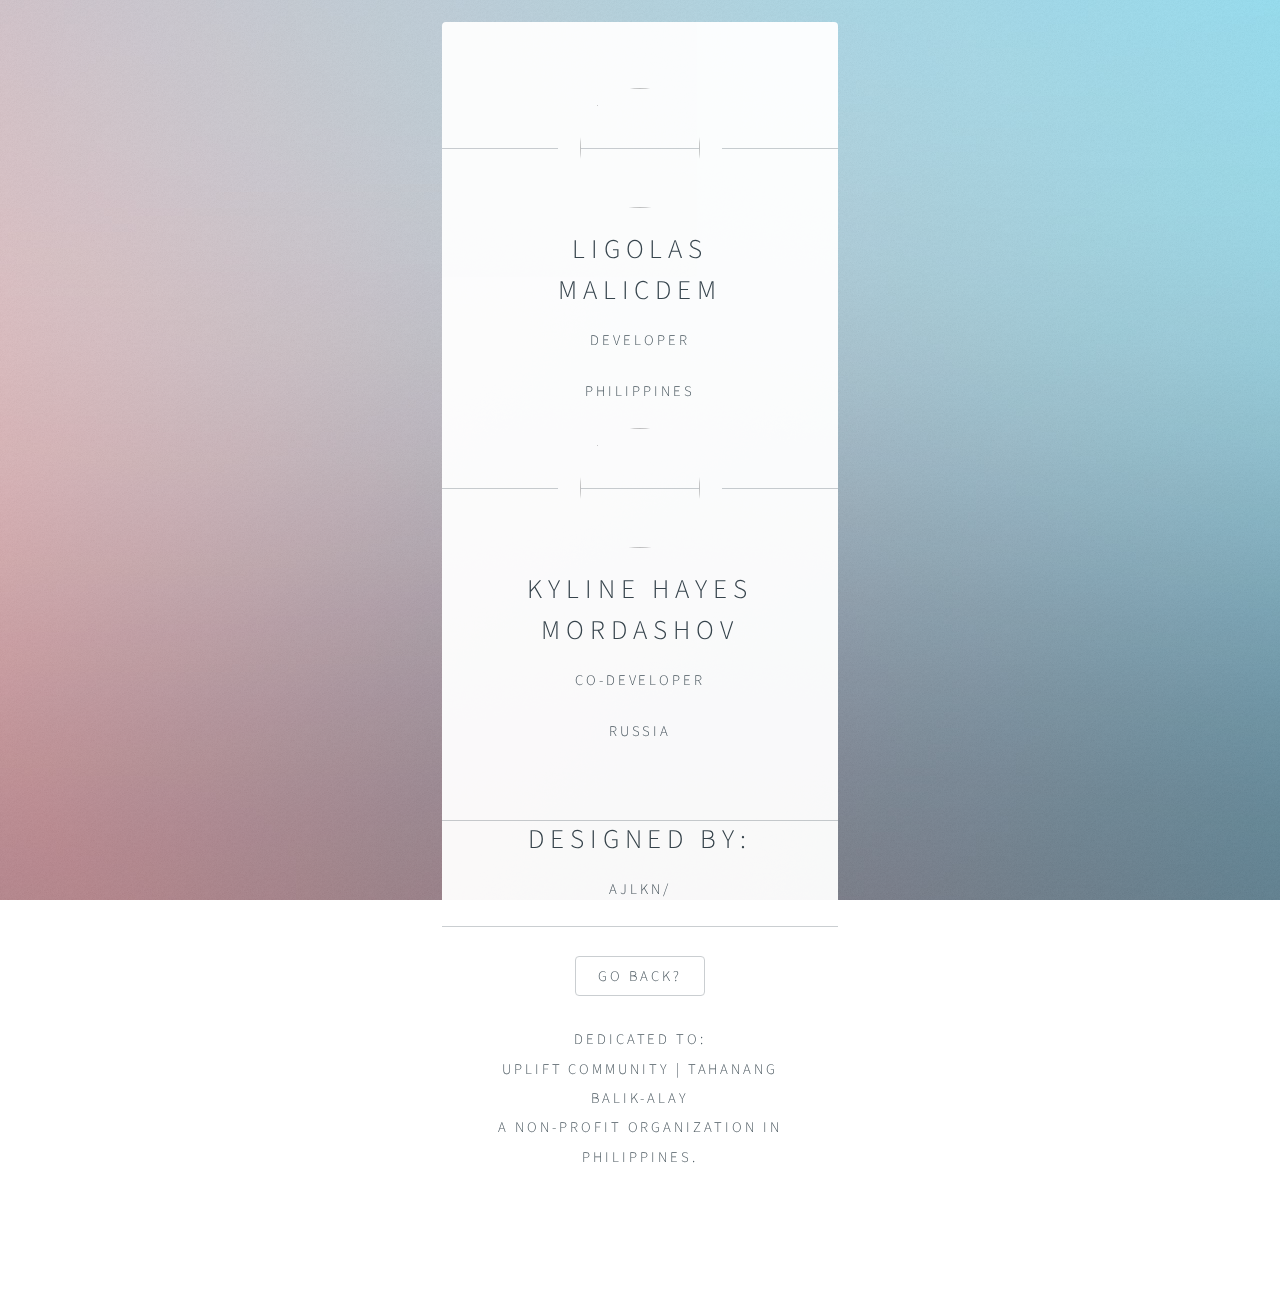
==== admin/index.html @ b1847979 "Pic change, bring kyline back." ====
<!DOCTYPE HTML>
<!--
	Identity by HTML5 UP
	html5up.net | @ajlkn
	Free for personal and commercial use under the CCA 3.0 license (html5up.net/license)
-->
<html>
	<head>
		<title>TB-A | Web Editors</title>
		<meta charset="utf-8" />
			<link rel="icon" href="https://github.com/Tahanang-Balik-Alay/Tahanang-Balik-Alay.github.io/blob/master/images/TBA%20Logo%20W.png?raw=true" sizes="16x16 32x32" type="image/png">
		<meta name="viewport" content="width=device-width, initial-scale=1, user-scalable=no" />
		<link rel="stylesheet" href="assets/css/main.css" />
		<noscript><link rel="stylesheet" href="assets/css/noscript.css" /></noscript>
	</head>
	<body class="is-preload">

		<!-- Wrapper -->
			<div id="wrapper">

				<!-- Main -->
					<section id="main">
						<header>
							<span class="avatar"><img src="https://scontent.fmnl17-2.fna.fbcdn.net/v/t1.0-9/99297669_273837377096662_3854918355739738112_n.jpg?_nc_cat=107&_nc_sid=85a577&_nc_ohc=Ykdgoze9xRkAX-E8e_g&_nc_ht=scontent.fmnl17-2.fna&oh=e36e3cb37c16c2ac6e8c8fef0b2d6fd6&oe=5F3282A0" alt="" width="120" height="120" /></span>
							<h1>Ligolas Malicdem</h1>
							<p>Developer</p>
							<p>PHILIPPINES</p>
						</header>
						<header>
							<span class="avatar"><img src="https://lh3.googleusercontent.com/ogw/ADGmqu9MoJNn0q0TdbwiMWGWlzwqtgvUpbJ0HyOKetP1=s83-c-mo" alt="" width="120" height="120" /></span>
							<h1>Kyline Hayes Mordashov</h1>
							<p>Co-Developer</p>
							<p>RUSSIA</p>
						</header>
						<br>
						<header>
							<span class="avatar"></span>
							<h1>Designed by:</h1>
							<p>AJLKN/</p>
						</header>
						<span class="avatar"></span>
						<br>
							<header>
							<a class="button" href="https://tahanang-balik-alay.github.io/">GO BACK?</a>
						</header>
						<br>
						<header>
							<p>DEDICATED TO: <br> UPLIFT COMMUNITY | Tahanang Balik-Alay<br>A non-profit organization in philippines.</p>
						</header>
					</section>
					<!--
						<hr />
						<h2>Extra Stuff!</h2>
						<form method="post" action="#">
							<div class="fields">
								<div class="field">
									<input type="text" name="name" id="name" placeholder="Name" />
								</div>
								<div class="field">
									<input type="email" name="email" id="email" placeholder="Email" />
								</div>
								<div class="field">
									<select name="department" id="department">
										<option value="">Department</option>
										<option value="sales">Sales</option>
										<option value="tech">Tech Support</option>
										<option value="null">/dev/null</option>
									</select>
								</div>
								<div class="field">
									<textarea name="message" id="message" placeholder="Message" rows="4"></textarea>
								</div>
								<div class="field">
									<input type="checkbox" id="human" name="human" /><label for="human">I'm a human</label>
								</div>
								<div class="field">
									<label>But are you a robot?</label>
									<input type="radio" id="robot_yes" name="robot" /><label for="robot_yes">Yes</label>
									<input type="radio" id="robot_no" name="robot" /><label for="robot_no">No</label>
								</div>
							</div>
							<ul class="actions special">
								<li><a href="#" class="button">Get Started</a></li>
							</ul>
						</form>
						<hr />
						-->

					</section>

				<!-- Footer -->
					<footer id="footer">
						<ul class="copyright">
							<li>&copy; UPLIFT | TB-A</li><li>DESIGNED BY: <a href="http://html5up.net">AJLKN</a></li>
						</ul>
					</footer>

			</div>

		<!-- Scripts -->
			<script>
				if ('addEventListener' in window) {
					window.addEventListener('load', function() { document.body.className = document.body.className.replace(/\bis-preload\b/, ''); });
					document.body.className += (navigator.userAgent.match(/(MSIE|rv:11\.0)/) ? ' is-ie' : '');
				}
			</script>

	</body>
</html>
---- admin/assets/css/main.css ----
@import url(fontawesome-all.min.css);
@import url("https://fonts.googleapis.com/css?family=Source+Sans+Pro:300");

/*
	Identity by HTML5 UP
	html5up.net | @ajlkn
	Free for personal and commercial use under the CCA 3.0 license (html5up.net/license)
*/

/* Icon (alt) */

	html, body, div, span, applet, object,
	iframe, h1, h2, h3, h4, h5, h6, p, blockquote,
	pre, a, abbr, acronym, address, big, cite,
	code, del, dfn, em, img, ins, kbd, q, s, samp,
	small, strike, strong, sub, sup, tt, var, b,
	u, i, center, dl, dt, dd, ol, ul, li, fieldset,
	form, label, legend, table, caption, tbody,
	tfoot, thead, tr, th, td, article, aside,
	canvas, details, embed, figure, figcaption,
	footer, header, hgroup, menu, nav, output, ruby,
	section, summary, time, mark, audio, video {
		margin: 0;
		padding: 0;
		border: 0;
		font-size: 100%;
		font: inherit;
		vertical-align: baseline;
	}

	article, aside, details, figcaption, figure,
	footer, header, hgroup, menu, nav, section {
		display: block;
	}

	body {
		line-height: 1;
	}

	ol, ul {
		list-style: none;
	}

	blockquote, q {
		quotes: none;
	}

		blockquote:before, blockquote:after, q:before, q:after {
			content: '';
			content: none;
		}

	table {
		border-collapse: collapse;
		border-spacing: 0;
	}

	body {
		-webkit-text-size-adjust: none;
	}

	mark {
		background-color: transparent;
		color: inherit;
	}

	input::-moz-focus-inner {
		border: 0;
		padding: 0;
	}

	input, select, textarea {
		-moz-appearance: none;
		-webkit-appearance: none;
		-ms-appearance: none;
		appearance: none;
	}

/* Basic */

	@media screen and (max-width: 480px) {

		html, body {
			min-width: 320px;
		}

	}

	html {
		box-sizing: border-box;
	}

	*, *:before, *:after {
		box-sizing: inherit;
	}

	body.is-preload *, body.is-preload *:before, body.is-preload *:after {
		-moz-animation: none !important;
		-webkit-animation: none !important;
		-ms-animation: none !important;
		animation: none !important;
		-moz-transition: none !important;
		-webkit-transition: none !important;
		-ms-transition: none !important;
		transition: none !important;
	}

	html {
		height: 100%;
	}

	body {
		height: 100%;
		background-color: #ffffff;
		background-image: url("images/overlay.png"), -moz-linear-gradient(60deg, rgba(255, 165, 150, 0.5) 5%, rgba(0, 228, 255, 0.35)), url("../../images/bg.jpg");
		background-image: url("images/overlay.png"), -webkit-linear-gradient(60deg, rgba(255, 165, 150, 0.5) 5%, rgba(0, 228, 255, 0.35)), url("../../images/bg.jpg");
		background-image: url("images/overlay.png"), -ms-linear-gradient(60deg, rgba(255, 165, 150, 0.5) 5%, rgba(0, 228, 255, 0.35)), url("../../images/bg.jpg");
		background-image: url("images/overlay.png"), linear-gradient(60deg, rgba(255, 165, 150, 0.5) 5%, rgba(0, 228, 255, 0.35)), url("../../images/bg.jpg");
		background-repeat: repeat,			no-repeat,			no-repeat;
		background-size: 100px 100px, cover,				cover;
		background-position: top left,		center center,		bottom center;
		background-attachment: fixed,			fixed,				fixed;
	}

		body:after {
			content: '';
			display: block;
			position: fixed;
			top: 0;
			left: 0;
			width: 100%;
			height: inherit;
			opacity: 0;
			z-index: 1;
			background-color: #ffffff;
			background-image: url("images/overlay.png"), -moz-linear-gradient(60deg, rgba(255, 165, 150, 0.5) 5%, rgba(0, 228, 255, 0.35));
			background-image: url("images/overlay.png"), -webkit-linear-gradient(60deg, rgba(255, 165, 150, 0.5) 5%, rgba(0, 228, 255, 0.35));
			background-image: url("images/overlay.png"), -ms-linear-gradient(60deg, rgba(255, 165, 150, 0.5) 5%, rgba(0, 228, 255, 0.35));
			background-image: url("images/overlay.png"), linear-gradient(60deg, rgba(255, 165, 150, 0.5) 5%, rgba(0, 228, 255, 0.35));
			background-repeat: repeat,			no-repeat;
			background-size: 100px 100px, cover;
			background-position: top left,		center center;
			-moz-transition: opacity 1.75s ease-out;
			-webkit-transition: opacity 1.75s ease-out;
			-ms-transition: opacity 1.75s ease-out;
			transition: opacity 1.75s ease-out;
		}

		body.is-preload:after {
			opacity: 1;
		}

/* Type */

	body, input, select, textarea {
		color: #414f57;
		font-family: "Source Sans Pro", Helvetica, sans-serif;
		font-size: 14pt;
		font-weight: 300;
		line-height: 2;
		letter-spacing: 0.2em;
		text-transform: uppercase;
	}

		@media screen and (max-width: 1680px) {

			body, input, select, textarea {
				font-size: 11pt;
			}

		}

		@media screen and (max-width: 480px) {

			body, input, select, textarea {
				font-size: 10pt;
				line-height: 1.75;
			}

		}

	a {
		-moz-transition: color 0.2s ease, border-color 0.2s ease;
		-webkit-transition: color 0.2s ease, border-color 0.2s ease;
		-ms-transition: color 0.2s ease, border-color 0.2s ease;
		transition: color 0.2s ease, border-color 0.2s ease;
		color: inherit;
		text-decoration: none;
	}

		a:before {
			-moz-transition: color 0.2s ease, text-shadow 0.2s ease;
			-webkit-transition: color 0.2s ease, text-shadow 0.2s ease;
			-ms-transition: color 0.2s ease, text-shadow 0.2s ease;
			transition: color 0.2s ease, text-shadow 0.2s ease;
		}

		a:hover {
			color: #ff7496;
		}

	strong, b {
		color: #313f47;
	}

	em, i {
		font-style: italic;
	}

	p {
		margin: 0 0 1.5em 0;
	}

	h1, h2, h3, h4, h5, h6 {
		color: #313f47;
		line-height: 1.5;
		margin: 0 0 0.75em 0;
	}

		h1 a, h2 a, h3 a, h4 a, h5 a, h6 a {
			color: inherit;
			text-decoration: none;
		}

	h1 {
		font-size: 1.85em;
		letter-spacing: 0.22em;
		margin: 0 0 0.525em 0;
	}

	h2 {
		font-size: 1.25em;
	}

	h3 {
		font-size: 1em;
	}

	h4 {
		font-size: 1em;
	}

	h5 {
		font-size: 1em;
	}

	h6 {
		font-size: 1em;
	}

	@media screen and (max-width: 480px) {

		h1 {
			font-size: 1.65em;
		}

	}

	sub {
		font-size: 0.8em;
		position: relative;
		top: 0.5em;
	}

	sup {
		font-size: 0.8em;
		position: relative;
		top: -0.5em;
	}

	hr {
		border: 0;
		border-bottom: solid 1px #c8cccf;
		margin: 3em 0;
	}

/* Form */

	form {
		margin: 0 0 1.5em 0;
	}

		form > :last-child {
			margin-bottom: 0;
		}

		form > .fields {
			display: -moz-flex;
			display: -webkit-flex;
			display: -ms-flex;
			display: flex;
			-moz-flex-wrap: wrap;
			-webkit-flex-wrap: wrap;
			-ms-flex-wrap: wrap;
			flex-wrap: wrap;
			width: calc(100% + 2.25em);
			margin: -1.125em 0 1.5em -1.125em;
		}

			form > .fields > .field {
				-moz-flex-grow: 0;
				-webkit-flex-grow: 0;
				-ms-flex-grow: 0;
				flex-grow: 0;
				-moz-flex-shrink: 0;
				-webkit-flex-shrink: 0;
				-ms-flex-shrink: 0;
				flex-shrink: 0;
				padding: 1.125em 0 0 1.125em;
				width: calc(100% - 1.125em);
			}

				form > .fields > .field.half {
					width: calc(50% - 0.5625em);
				}

				form > .fields > .field.third {
					width: calc(100%/3 - 0.375em);
				}

				form > .fields > .field.quarter {
					width: calc(25% - 0.28125em);
				}

		@media screen and (max-width: 480px) {

			form > .fields {
				width: calc(100% + 2.25em);
				margin: -1.125em 0 1.5em -1.125em;
			}

				form > .fields > .field {
					padding: 1.125em 0 0 1.125em;
					width: calc(100% - 1.125em);
				}

					form > .fields > .field.half {
						width: calc(100% - 1.125em);
					}

					form > .fields > .field.third {
						width: calc(100% - 1.125em);
					}

					form > .fields > .field.quarter {
						width: calc(100% - 1.125em);
					}

		}

	label {
		color: #313f47;
		display: block;
		font-size: 0.9em;
		margin: 0 0 0.75em 0;
	}

	input[type="text"],
	input[type="password"],
	input[type="email"],
	input[type="tel"],
	select,
	textarea {
		-moz-appearance: none;
		-webkit-appearance: none;
		-ms-appearance: none;
		appearance: none;
		border-radius: 4px;
		border: solid 1px #c8cccf;
		color: inherit;
		display: block;
		outline: 0;
		padding: 0 1em;
		text-decoration: none;
		width: 100%;
	}

		input[type="text"]:invalid,
		input[type="password"]:invalid,
		input[type="email"]:invalid,
		input[type="tel"]:invalid,
		select:invalid,
		textarea:invalid {
			box-shadow: none;
		}

		input[type="text"]:focus,
		input[type="password"]:focus,
		input[type="email"]:focus,
		input[type="tel"]:focus,
		select:focus,
		textarea:focus {
			border-color: #ff7496;
		}

	select {
		background-image: url("data:image/svg+xml;charset=utf8,%3Csvg xmlns='http://www.w3.org/2000/svg' width='40' height='40' preserveAspectRatio='none' viewBox='0 0 40 40'%3E%3Cpath d='M9.4,12.3l10.4,10.4l10.4-10.4c0.2-0.2,0.5-0.4,0.9-0.4c0.3,0,0.6,0.1,0.9,0.4l3.3,3.3c0.2,0.2,0.4,0.5,0.4,0.9 c0,0.4-0.1,0.6-0.4,0.9L20.7,31.9c-0.2,0.2-0.5,0.4-0.9,0.4c-0.3,0-0.6-0.1-0.9-0.4L4.3,17.3c-0.2-0.2-0.4-0.5-0.4-0.9 c0-0.4,0.1-0.6,0.4-0.9l3.3-3.3c0.2-0.2,0.5-0.4,0.9-0.4S9.1,12.1,9.4,12.3z' fill='%23c8cccf' /%3E%3C/svg%3E");
		background-size: 1.25rem;
		background-repeat: no-repeat;
		background-position: calc(100% - 1rem) center;
		height: 2.75em;
		padding-right: 2.75em;
		text-overflow: ellipsis;
	}

		select option {
			color: #313f47;
			background: #ffffff;
		}

		select:focus::-ms-value {
			background-color: transparent;
		}

		select::-ms-expand {
			display: none;
		}

	input[type="text"],
	input[type="password"],
	input[type="email"],
	select {
		height: 2.75em;
	}

	textarea {
		padding: 0.75em 1em;
	}

	input[type="checkbox"],
	input[type="radio"] {
		-moz-appearance: none;
		-webkit-appearance: none;
		-ms-appearance: none;
		appearance: none;
		display: block;
		float: left;
		margin-right: -2em;
		opacity: 0;
		width: 1em;
		z-index: -1;
	}

		input[type="checkbox"] + label,
		input[type="radio"] + label {
			text-decoration: none;
			color: #414f57;
			cursor: pointer;
			display: inline-block;
			font-size: 1em;
			font-weight: 300;
			padding-left: 2.4em;
			padding-right: 0.75em;
			position: relative;
		}

			input[type="checkbox"] + label:before,
			input[type="radio"] + label:before {
				-moz-osx-font-smoothing: grayscale;
				-webkit-font-smoothing: antialiased;
				display: inline-block;
				font-style: normal;
				font-variant: normal;
				text-rendering: auto;
				line-height: 1;
				text-transform: none !important;
				font-family: 'Font Awesome 5 Free';
				font-weight: 900;
			}

			input[type="checkbox"] + label:before,
			input[type="radio"] + label:before {
				border-radius: 4px;
				border: solid 1px #c8cccf;
				content: '';
				display: inline-block;
				font-size: 0.8em;
				height: 2.0625em;
				left: 0;
				line-height: 2.0625em;
				position: absolute;
				text-align: center;
				top: 0.15em;
				width: 2.0625em;
			}

		input[type="checkbox"]:checked + label:before,
		input[type="radio"]:checked + label:before {
			color: #ff7496;
			content: '\f00c';
		}

		input[type="checkbox"]:focus + label:before,
		input[type="radio"]:focus + label:before {
			border-color: #ff7496;
		}

	input[type="checkbox"] + label:before {
		border-radius: 4px;
	}

	input[type="radio"] + label:before {
		border-radius: 100%;
	}

	::-webkit-input-placeholder {
		color: #616f77 !important;
		opacity: 1.0;
	}

	:-moz-placeholder {
		color: #616f77 !important;
		opacity: 1.0;
	}

	::-moz-placeholder {
		color: #616f77 !important;
		opacity: 1.0;
	}

	:-ms-input-placeholder {
		color: #616f77 !important;
		opacity: 1.0;
	}

/* Icon */

	.icon {
		text-decoration: none;
		position: relative;
		border-bottom: none;
	}

		.icon:before {
			-moz-osx-font-smoothing: grayscale;
			-webkit-font-smoothing: antialiased;
			display: inline-block;
			font-style: normal;
			font-variant: normal;
			text-rendering: auto;
			line-height: 1;
			text-transform: none !important;
			font-family: 'Font Awesome 5 Free';
			font-weight: 400;
		}

		.icon > .label {
			display: none;
		}

		.icon:before {
			line-height: inherit;
		}

		.icon.solid:before {
			font-weight: 900;
		}

		.icon.brands:before {
			font-family: 'Font Awesome 5 Brands';
		}

/* List */

	ol {
		list-style: decimal;
		margin: 0 0 1.5em 0;
		padding-left: 1.25em;
	}

		ol li {
			padding-left: 0.25em;
		}

	ul {
		list-style: disc;
		margin: 0 0 1.5em 0;
		padding-left: 1em;
	}

		ul li {
			padding-left: 0.5em;
		}

		ul.alt {
			list-style: none;
			padding-left: 0;
		}

			ul.alt li {
				border-top: solid 1px #c8cccf;
				padding: 0.5em 0;
			}

				ul.alt li:first-child {
					border-top: 0;
					padding-top: 0;
				}

	dl {
		margin: 0 0 1.5em 0;
	}

		dl dt {
			display: block;
			margin: 0 0 0.75em 0;
		}

		dl dd {
			margin-left: 1.5em;
		}

/* Actions */

	ul.actions {
		display: -moz-flex;
		display: -webkit-flex;
		display: -ms-flex;
		display: flex;
		cursor: default;
		list-style: none;
		margin-left: -0.75em;
		padding-left: 0;
	}

		ul.actions li {
			padding: 0 0 0 0.75em;
			vertical-align: middle;
		}

		ul.actions.special {
			-moz-justify-content: center;
			-webkit-justify-content: center;
			-ms-justify-content: center;
			justify-content: center;
			width: 100%;
			margin-left: 0;
		}

			ul.actions.special li:first-child {
				padding-left: 0;
			}

		ul.actions.stacked {
			-moz-flex-direction: column;
			-webkit-flex-direction: column;
			-ms-flex-direction: column;
			flex-direction: column;
			margin-left: 0;
		}

			ul.actions.stacked li {
				padding: 0.975em 0 0 0;
			}

				ul.actions.stacked li:first-child {
					padding-top: 0;
				}

		ul.actions.fit {
			width: calc(100% + 0.75em);
		}

			ul.actions.fit li {
				-moz-flex-grow: 1;
				-webkit-flex-grow: 1;
				-ms-flex-grow: 1;
				flex-grow: 1;
				-moz-flex-shrink: 1;
				-webkit-flex-shrink: 1;
				-ms-flex-shrink: 1;
				flex-shrink: 1;
				width: 100%;
			}

				ul.actions.fit li > * {
					width: 100%;
				}

			ul.actions.fit.stacked {
				width: 100%;
			}

		@media screen and (max-width: 480px) {

			ul.actions:not(.fixed) {
				-moz-flex-direction: column;
				-webkit-flex-direction: column;
				-ms-flex-direction: column;
				flex-direction: column;
				margin-left: 0;
				width: 100% !important;
			}

				ul.actions:not(.fixed) li {
					-moz-flex-grow: 1;
					-webkit-flex-grow: 1;
					-ms-flex-grow: 1;
					flex-grow: 1;
					-moz-flex-shrink: 1;
					-webkit-flex-shrink: 1;
					-ms-flex-shrink: 1;
					flex-shrink: 1;
					padding: 0.75em 0 0 0;
					text-align: center;
					width: 100%;
				}

					ul.actions:not(.fixed) li > * {
						width: 100%;
					}

					ul.actions:not(.fixed) li:first-child {
						padding-top: 0;
					}

					ul.actions:not(.fixed) li input[type="submit"],
					ul.actions:not(.fixed) li input[type="reset"],
					ul.actions:not(.fixed) li input[type="button"],
					ul.actions:not(.fixed) li button,
					ul.actions:not(.fixed) li .button {
						width: 100%;
					}

						ul.actions:not(.fixed) li input[type="submit"].icon:before,
						ul.actions:not(.fixed) li input[type="reset"].icon:before,
						ul.actions:not(.fixed) li input[type="button"].icon:before,
						ul.actions:not(.fixed) li button.icon:before,
						ul.actions:not(.fixed) li .button.icon:before {
							margin-left: -0.5rem;
						}

		}

/* Icons */

	ul.icons {
		cursor: default;
		list-style: none;
		padding-left: 0;
		margin-top: -0.675em;
	}

		ul.icons li {
			display: inline-block;
			padding: 0.675em 0.5em;
		}

			ul.icons li a {
				text-decoration: none;
				position: relative;
				display: block;
				width: 3.75em;
				height: 3.75em;
				border-radius: 100%;
				border: solid 1px #c8cccf;
				line-height: 3.75em;
				overflow: hidden;
				text-align: center;
				text-indent: 3.75em;
				white-space: nowrap;
			}

				ul.icons li a:before {
					-moz-osx-font-smoothing: grayscale;
					-webkit-font-smoothing: antialiased;
					display: inline-block;
					font-style: normal;
					font-variant: normal;
					text-rendering: auto;
					line-height: 1;
					text-transform: none !important;
					font-family: 'Font Awesome 5 Free';
					font-weight: 400;
				}

				ul.icons li a:before {
					color: #ffffff;
					text-shadow: 1.25px 0px 0px #c8cccf, -1.25px 0px 0px #c8cccf, 0px 1.25px 0px #c8cccf, 0px -1.25px 0px #c8cccf;
				}

				ul.icons li a:hover:before {
					text-shadow: 1.25px 0px 0px #ff7496, -1.25px 0px 0px #ff7496, 0px 1.25px 0px #ff7496, 0px -1.25px 0px #ff7496;
				}

				ul.icons li a:before {
					position: absolute;
					top: 0;
					left: 0;
					width: inherit;
					height: inherit;
					font-size: 1.85rem;
					line-height: inherit;
					text-align: center;
					text-indent: 0;
				}

				ul.icons li a:hover {
					border-color: #ff7496;
				}

		@media screen and (max-width: 480px) {

			ul.icons li a:before {
				font-size: 1.5rem;
			}

		}

/* Button */

	input[type="submit"],
	input[type="reset"],
	input[type="button"],
	button,
	.button {
		-moz-appearance: none;
		-webkit-appearance: none;
		-ms-appearance: none;
		appearance: none;
		-moz-transition: background-color 0.2s ease-in-out, border-color 0.2s ease-in-out, color 0.2s ease-in-out;
		-webkit-transition: background-color 0.2s ease-in-out, border-color 0.2s ease-in-out, color 0.2s ease-in-out;
		-ms-transition: background-color 0.2s ease-in-out, border-color 0.2s ease-in-out, color 0.2s ease-in-out;
		transition: background-color 0.2s ease-in-out, border-color 0.2s ease-in-out, color 0.2s ease-in-out;
		display: inline-block;
		height: 2.75em;
		line-height: 2.75em;
		padding: 0 1.5em;
		background-color: transparent;
		border-radius: 4px;
		border: solid 1px #c8cccf;
		color: #414f57 !important;
		cursor: pointer;
		text-align: center;
		text-decoration: none;
		white-space: nowrap;
	}

		input[type="submit"]:hover,
		input[type="reset"]:hover,
		input[type="button"]:hover,
		button:hover,
		.button:hover {
			border-color: #ff7496;
			color: #ff7496 !important;
		}

		input[type="submit"].icon,
		input[type="reset"].icon,
		input[type="button"].icon,
		button.icon,
		.button.icon {
			padding-left: 1.35em;
		}

			input[type="submit"].icon:before,
			input[type="reset"].icon:before,
			input[type="button"].icon:before,
			button.icon:before,
			.button.icon:before {
				margin-right: 0.5em;
			}

		input[type="submit"].fit,
		input[type="reset"].fit,
		input[type="button"].fit,
		button.fit,
		.button.fit {
			width: 100%;
		}

		input[type="submit"].small,
		input[type="reset"].small,
		input[type="button"].small,
		button.small,
		.button.small {
			font-size: 0.8em;
		}

		input[type="submit"].large,
		input[type="reset"].large,
		input[type="button"].large,
		button.large,
		.button.large {
			font-size: 1.35em;
		}

		input[type="submit"].disabled, input[type="submit"]:disabled,
		input[type="reset"].disabled,
		input[type="reset"]:disabled,
		input[type="button"].disabled,
		input[type="button"]:disabled,
		button.disabled,
		button:disabled,
		.button.disabled,
		.button:disabled {
			pointer-events: none;
			opacity: 0.5;
		}

/* Main */

	#main {
		-moz-transform-origin: 50% 50%;
		-webkit-transform-origin: 50% 50%;
		-ms-transform-origin: 50% 50%;
		transform-origin: 50% 50%;
		-moz-transform: rotateX(0deg);
		-webkit-transform: rotateX(0deg);
		-ms-transform: rotateX(0deg);
		transform: rotateX(0deg);
		-moz-transition: opacity 1s ease, -moz-transform 1s ease;
		-webkit-transition: opacity 1s ease, -webkit-transform 1s ease;
		-ms-transition: opacity 1s ease, -ms-transform 1s ease;
		transition: opacity 1s ease, transform 1s ease;
		padding: 4.5em 3em 3em 3em ;
		background: #ffffff;
		border-radius: 4px;
		cursor: default;
		max-width: 100%;
		opacity: 0.95;
		position: relative;
		text-align: center;
		width: 27em;
	}

		#main .avatar {
			position: relative;
			display: block;
			margin-bottom: 1.5em;
		}

			#main .avatar img {
				display: block;
				margin: 0 auto;
				border-radius: 100%;
				box-shadow: 0 0 0 1.5em #ffffff;
			}

			#main .avatar:before {
				content: '';
				display: block;
				position: absolute;
				top: 50%;
				left: -3em;
				width: calc(100% + 6em);
				height: 1px;
				z-index: -1;
				background: #c8cccf;
			}

		@media screen and (max-width: 480px) {

			#main {
				padding: 4em 2em 2.5em 2em ;
				width: 100%;
			}

				#main .avatar:before {
					left: -2em;
					width: calc(100% + 4em);
				}

		}

		body.is-preload #main {
			-moz-transform: rotateX(15deg);
			-webkit-transform: rotateX(15deg);
			-ms-transform: rotateX(15deg);
			transform: rotateX(15deg);
			opacity: 0;
		}

/* Footer */

	#footer {
		-moz-align-self: -moz-flex-end;
		-webkit-align-self: -webkit-flex-end;
		-ms-align-self: -ms-flex-end;
		align-self: flex-end;
		width: 100%;
		padding: 1.5em 0 0 0;
		color: rgba(255, 255, 255, 0.75);
		cursor: default;
		text-align: center;
	}

		#footer .copyright {
			margin: 0;
			padding: 0;
			font-size: 0.9em;
			list-style: none;
		}

			#footer .copyright li {
				display: inline-block;
				margin: 0 0 0 0.45em;
				padding: 0 0 0 0.85em;
				border-left: solid 1px rgba(255, 255, 255, 0.5);
				line-height: 1;
			}

				#footer .copyright li:first-child {
					border-left: 0;
				}

/* Wrapper */

	#wrapper {
		display: -moz-flex;
		display: -webkit-flex;
		display: -ms-flex;
		display: flex;
		-moz-align-items: center;
		-webkit-align-items: center;
		-ms-align-items: center;
		align-items: center;
		-moz-justify-content: space-between;
		-webkit-justify-content: space-between;
		-ms-justify-content: space-between;
		justify-content: space-between;
		-moz-flex-direction: column;
		-webkit-flex-direction: column;
		-ms-flex-direction: column;
		flex-direction: column;
		-moz-perspective: 1000px;
		-webkit-perspective: 1000px;
		-ms-perspective: 1000px;
		perspective: 1000px;
		position: relative;
		min-height: 100%;
		padding: 1.5em;
		z-index: 2;
	}

		#wrapper > * {
			z-index: 1;
		}

		#wrapper:before {
			content: '';
			display: block;
		}

		@media screen and (max-width: 360px) {

			#wrapper {
				padding: 0.75em;
			}

		}

		body.is-ie #wrapper {
			height: 100%;
		}
---- admin/assets/css/noscript.css ----
/*
	Identity by HTML5 UP
	html5up.net | @ajlkn
	Free for personal and commercial use under the CCA 3.0 license (html5up.net/license)
*/

/* Basic */

	body:after {
		display: none;
	}

/* Main */

	#main {
		-moz-transform: none !important;
		-webkit-transform: none !important;
		-ms-transform: none !important;
		transform: none !important;
		opacity: 1 !important;
	}
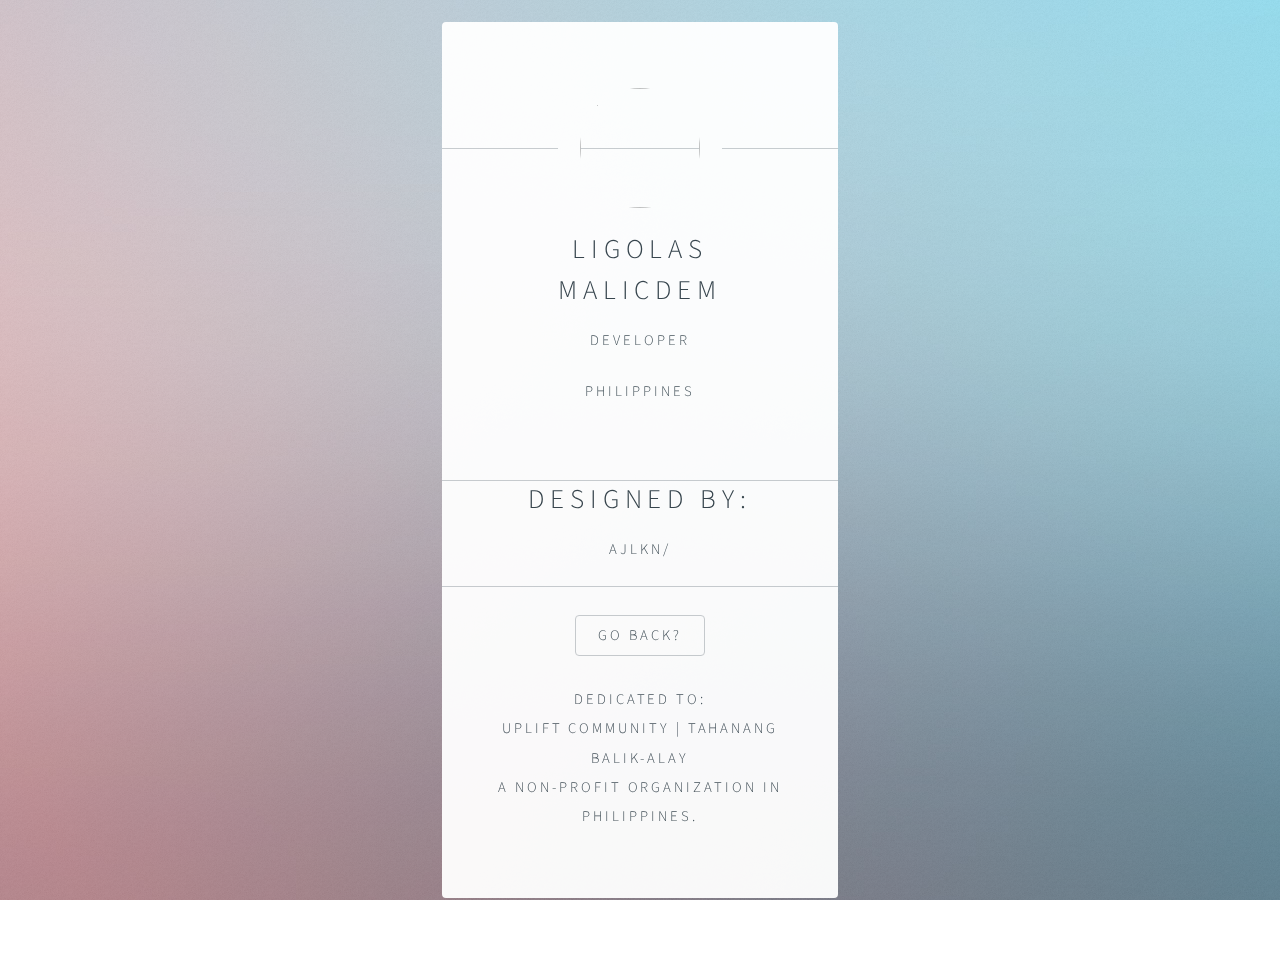
==== commit 161cdf8c: "Remove kyline" ====
--- a/admin/index.html
+++ b/admin/index.html
@@ -25,12 +25,6 @@
 							<h1>Ligolas Malicdem</h1>
 							<p>Developer</p>
 							<p>PHILIPPINES</p>
-						</header>
-						<header>
-							<span class="avatar"><img src="https://lh3.googleusercontent.com/ogw/ADGmqu9MoJNn0q0TdbwiMWGWlzwqtgvUpbJ0HyOKetP1=s83-c-mo" alt="" width="120" height="120" /></span>
-							<h1>Kyline Hayes Mordashov</h1>
-							<p>Co-Developer</p>
-							<p>RUSSIA</p>
 						</header>
 						<br>
 						<header>
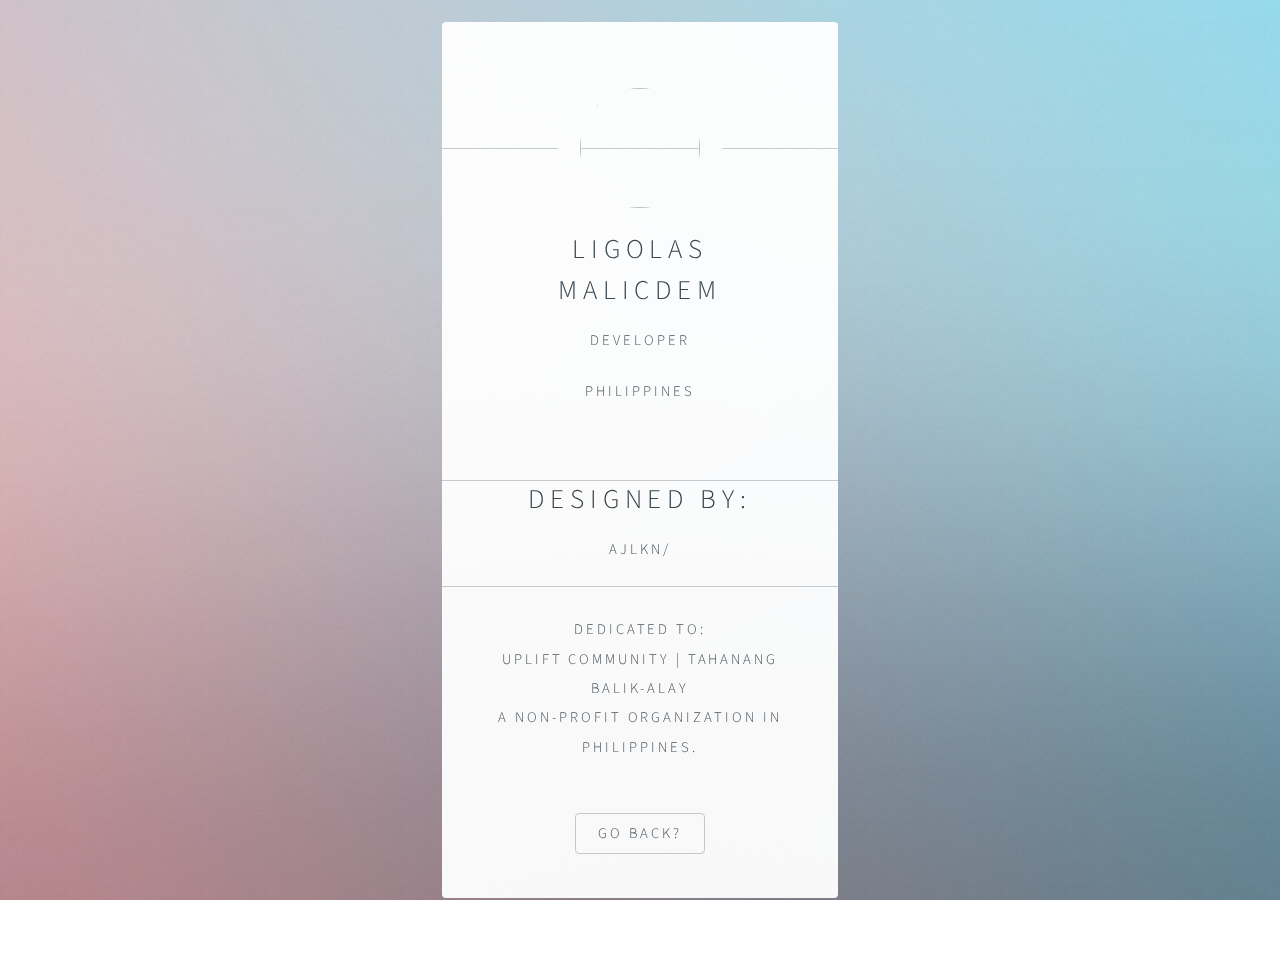
==== commit 6688d972: "Reaalined" ====
--- a/admin/index.html
+++ b/admin/index.html
@@ -34,12 +34,12 @@
 						</header>
 						<span class="avatar"></span>
 						<br>
+						<header>
+							<p>DEDICATED TO: <br> UPLIFT COMMUNITY | Tahanang Balik-Alay<br>A non-profit organization in philippines.</p>
+						</header>
+						<br>
 							<header>
 							<a class="button" href="https://tahanang-balik-alay.github.io/">GO BACK?</a>
-						</header>
-						<br>
-						<header>
-							<p>DEDICATED TO: <br> UPLIFT COMMUNITY | Tahanang Balik-Alay<br>A non-profit organization in philippines.</p>
 						</header>
 					</section>
 					<!--
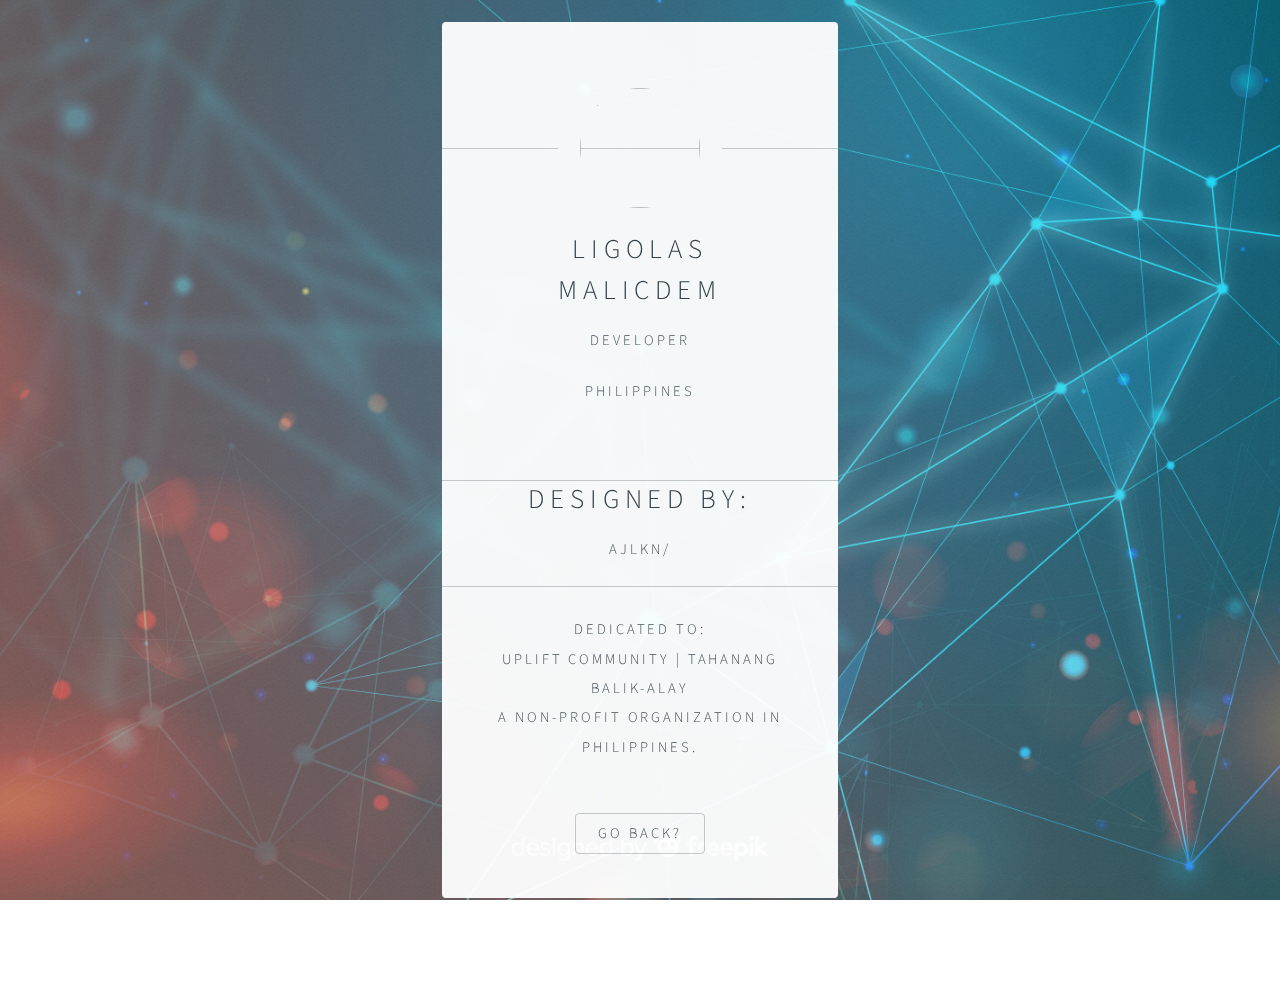
==== commit 257e3b24: "New bg" ====
--- a/admin/index.html
+++ b/admin/index.html
@@ -86,6 +86,8 @@
 					<footer id="footer">
 						<ul class="copyright">
 							<li>&copy; UPLIFT | TB-A</li><li>DESIGNED BY: <a href="http://html5up.net">AJLKN</a></li>
+							<br>
+							<a href='https://www.freepik.com/free-photos-vectors/background'>Background vector created by pikisuperstar - www.freepik.com</a>
 						</ul>
 					</footer>
 
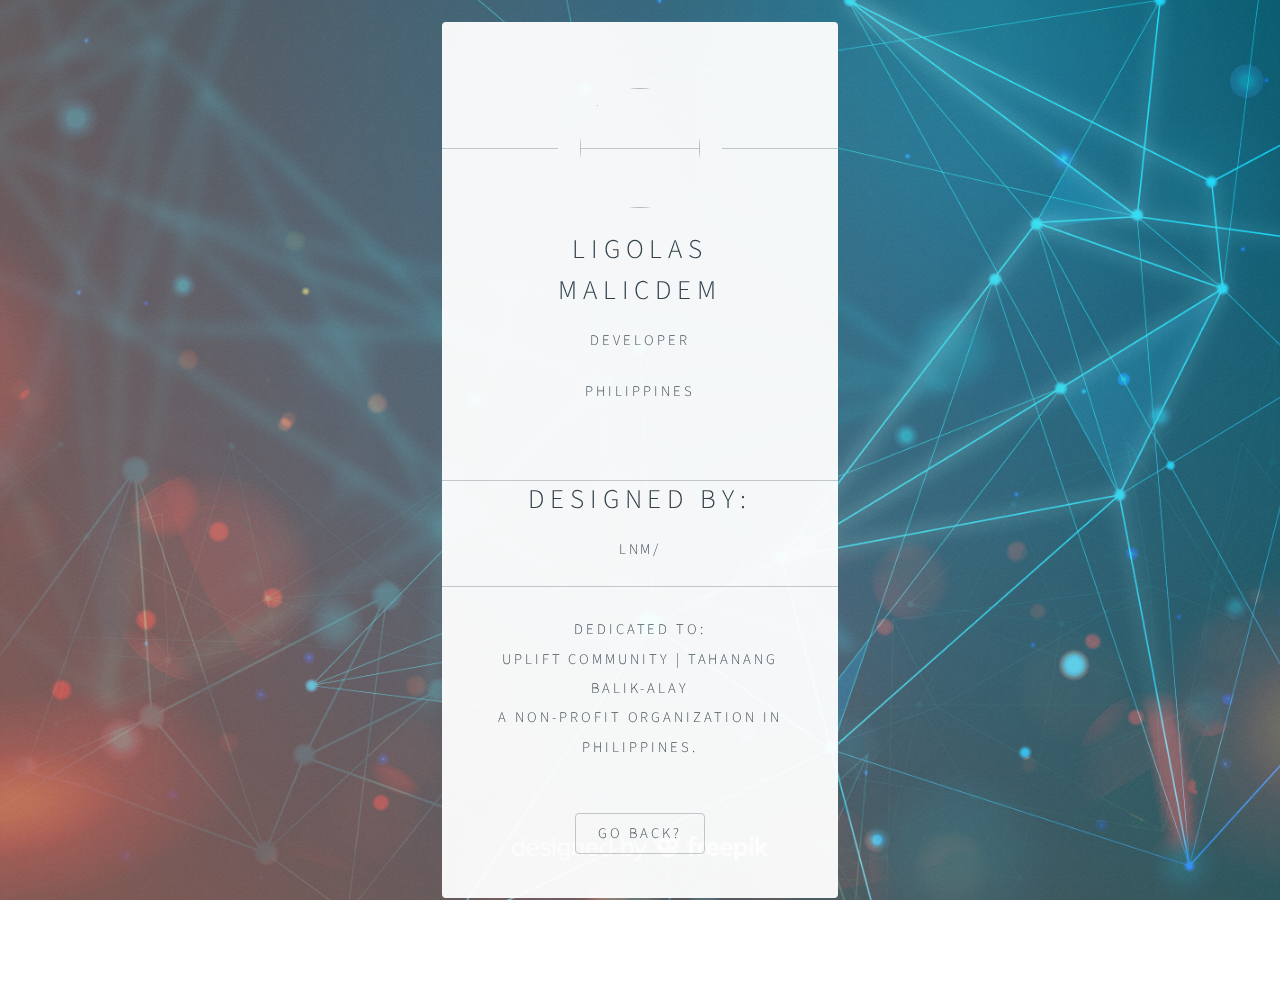
==== commit a0bcc781: "Update index.html" ====
--- a/admin/index.html
+++ b/admin/index.html
@@ -30,7 +30,7 @@
 						<header>
 							<span class="avatar"></span>
 							<h1>Designed by:</h1>
-							<p>AJLKN/</p>
+							<p>LNM/</p>
 						</header>
 						<span class="avatar"></span>
 						<br>
@@ -102,4 +102,4 @@
 			</script>
 
 	</body>
-</html>+</html>
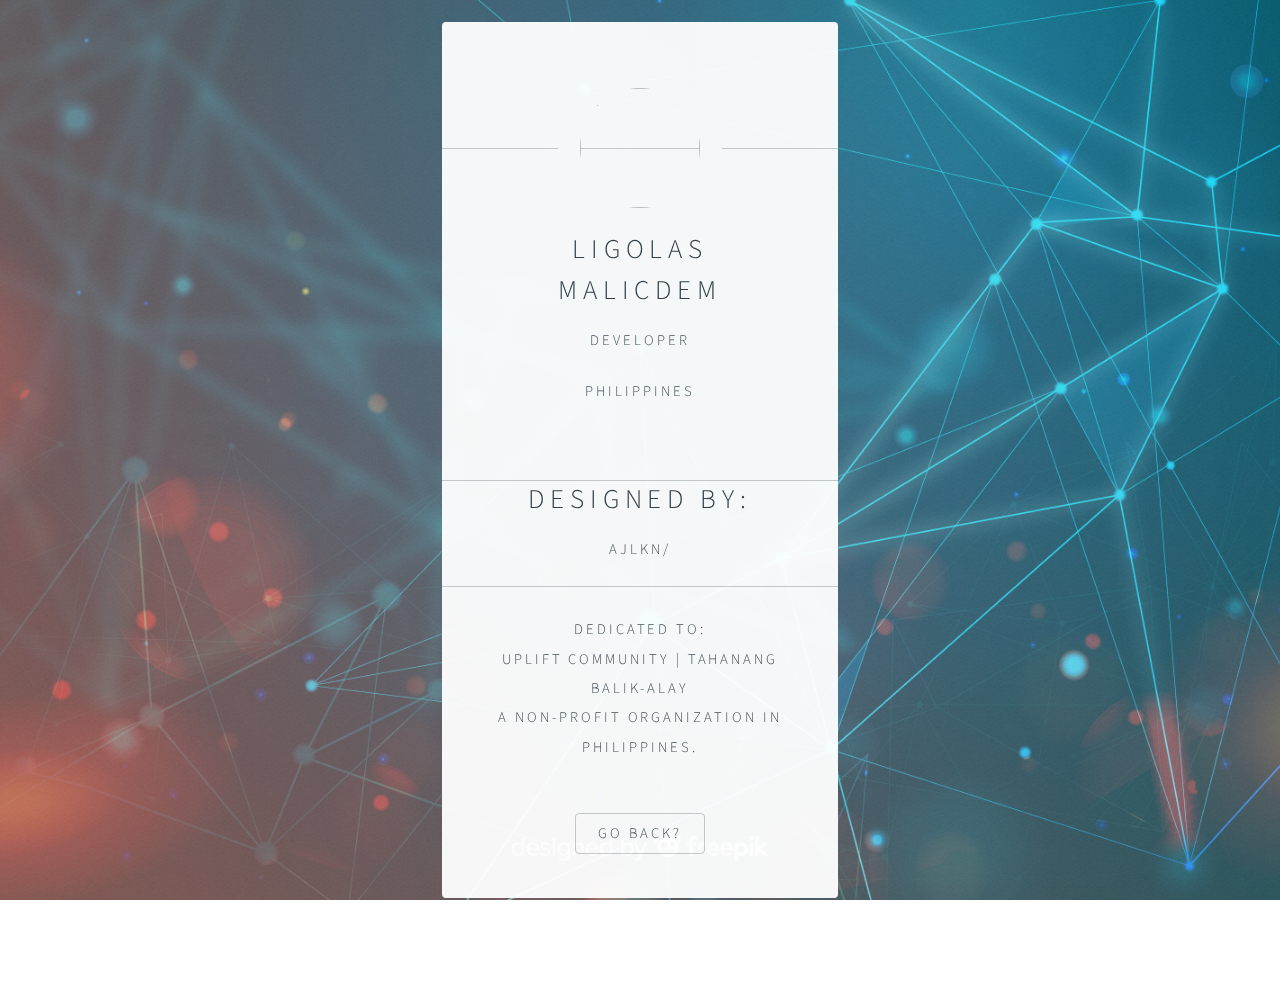
==== commit 6f338456: "Initial Commit 2021" ====
--- a/admin/index.html
+++ b/admin/index.html
@@ -21,7 +21,7 @@
 				<!-- Main -->
 					<section id="main">
 						<header>
-							<span class="avatar"><img src="https://scontent.fmnl17-2.fna.fbcdn.net/v/t1.0-9/99297669_273837377096662_3854918355739738112_n.jpg?_nc_cat=107&_nc_sid=85a577&_nc_ohc=Ykdgoze9xRkAX-E8e_g&_nc_ht=scontent.fmnl17-2.fna&oh=e36e3cb37c16c2ac6e8c8fef0b2d6fd6&oe=5F3282A0" alt="" width="120" height="120" /></span>
+							<span class="avatar"><img src="https://scontent.fmnl17-3.fna.fbcdn.net/v/t1.0-9/152028993_464830354664029_6140137531888177030_o.jpg?_nc_cat=103&ccb=3&_nc_sid=09cbfe&_nc_ohc=MTZsMyWe5eYAX-61VFD&_nc_ht=scontent.fmnl17-3.fna&oh=d47886b2a260fdfe3e00a21ade61e767&oe=6058AFDE" alt="" width="120" height="120" /></span>
 							<h1>Ligolas Malicdem</h1>
 							<p>Developer</p>
 							<p>PHILIPPINES</p>
@@ -30,7 +30,7 @@
 						<header>
 							<span class="avatar"></span>
 							<h1>Designed by:</h1>
-							<p>LNM/</p>
+							<p>AJLKN/</p>
 						</header>
 						<span class="avatar"></span>
 						<br>
@@ -102,4 +102,4 @@
 			</script>
 
 	</body>
-</html>
+</html>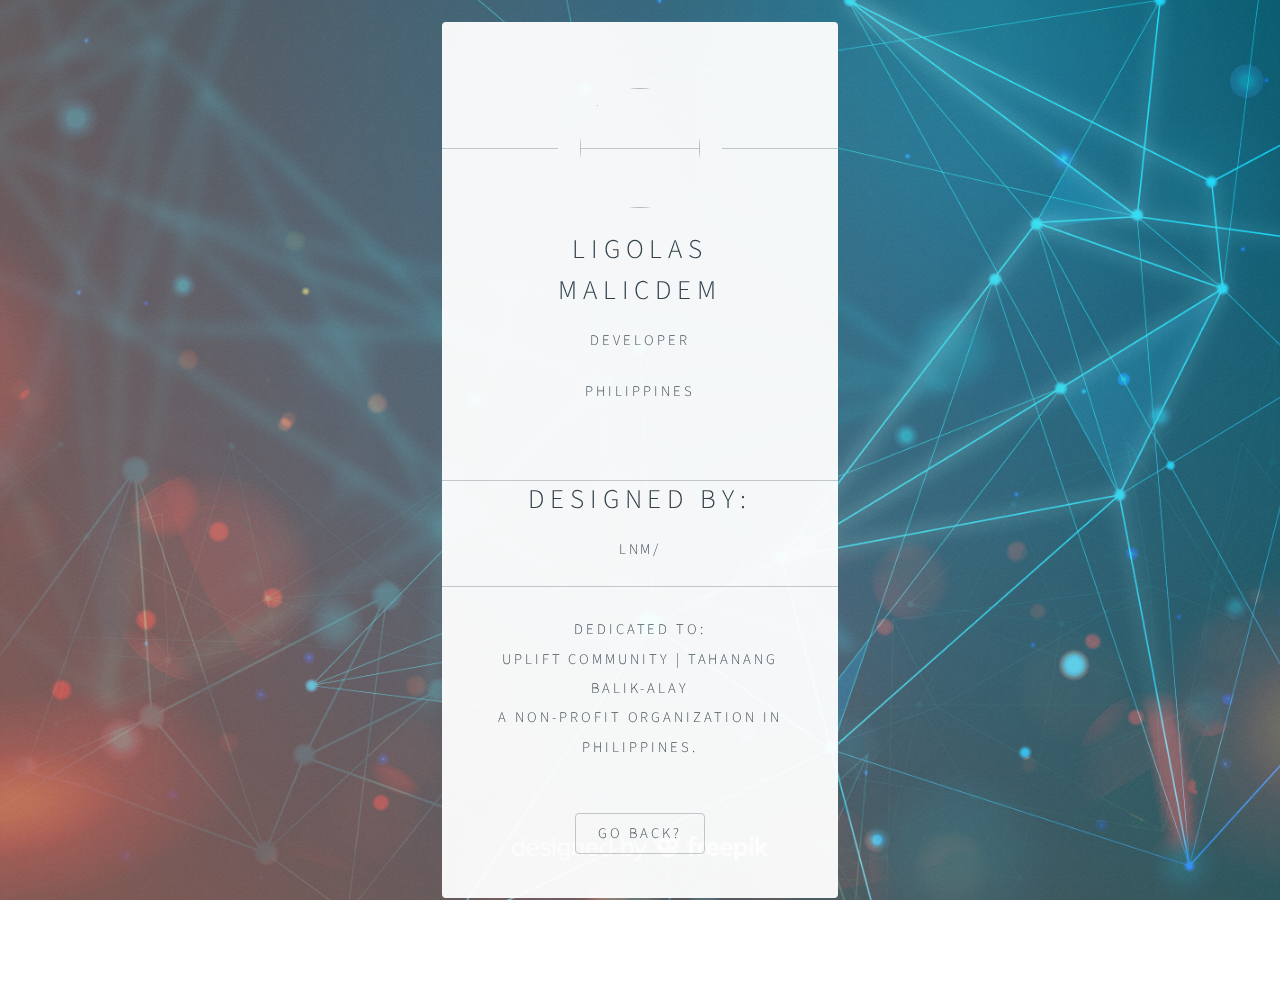
==== commit 290e059f: "Merge branch 'master' of https://github.com/Tahanang-Balik-Alay/Tahanang-Balik-Alay.github.io" ====
--- a/admin/index.html
+++ b/admin/index.html
@@ -30,7 +30,7 @@
 						<header>
 							<span class="avatar"></span>
 							<h1>Designed by:</h1>
-							<p>AJLKN/</p>
+							<p>LNM/</p>
 						</header>
 						<span class="avatar"></span>
 						<br>
@@ -102,4 +102,4 @@
 			</script>
 
 	</body>
-</html>+</html>
